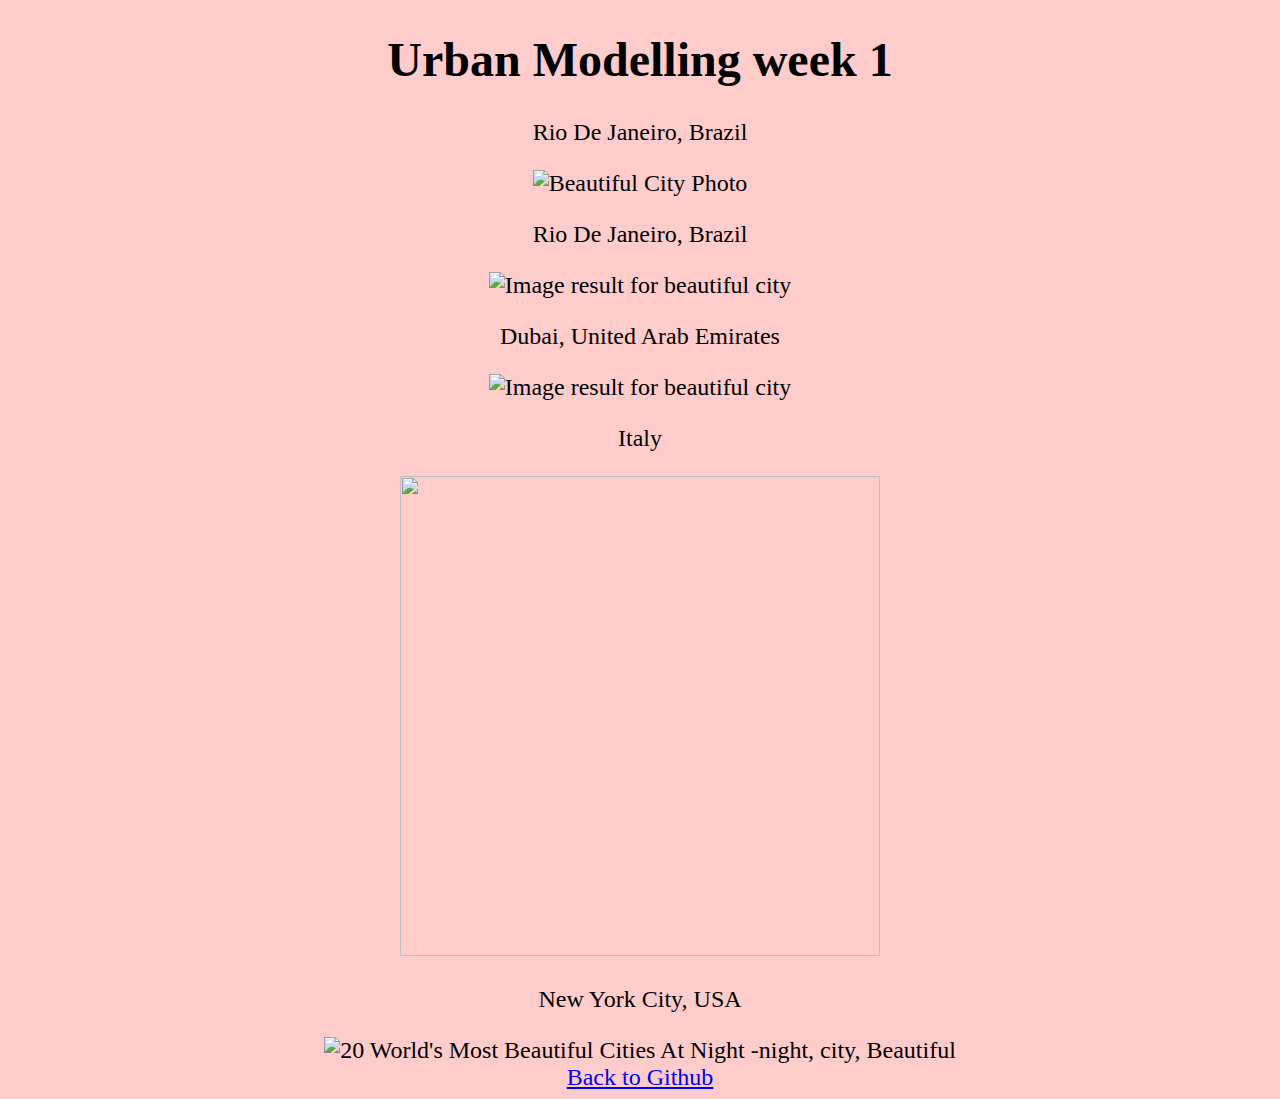
==== index.html @ 1530c7c4 "Update index.html" ====
<!DOCTYPE html>
<html>
<head>
  <title> Luke's place </title>
  <link rel="stylesheet" type="text/css" href="style.css"/>
  </head>
  
  <body>
    
    <h1>Urban Modelling week 1</h1>
    <p>Rio De Janeiro, Brazil</p>
   <img src="https://cloud.netlifyusercontent.com/assets/344dbf88-fdf9-42bb-adb4-46f01eedd629/1e9f571f-6c17-48e2-98ab-04634c913eb7/lagoa.jpg" alt="Beautiful City Photo" width="480" height="360">
   
    
    <p>Rio De Janeiro, Brazil</p>
   <img class="irc_mi" src="https://i.ytimg.com/vi/wWnTwdrztdc/maxresdefault.jpg" onload="typeof google==='object'&amp;&amp;google.aft&amp;&amp;google.aft(this)" width="480" height="480" alt="Image result for beautiful city">
    
    
    <p>Dubai, United Arab Emirates</p>
    <img class="irc_mut" onload="typeof google==='object'&amp;&amp;google.aft&amp;&amp;google.aft(this)" width="480" height="480" style="margin-top: 0px;" src="https://encrypted-tbn0.gstatic.com/images?q=tbn:ANd9GcR3JEB8UG2ByjaunjB8rn6jV5gUxFoXkiSP-CasuYbdCs5Y8G74Ew" alt="Image result for beautiful city">
    
    <p>Italy</p>
     <img border="0" width="480" height="480" src="https://2.bp.blogspot.com/-L6ffiBmuwAo/VstTpCaK-2I/AAAAAAAADps/R3GGxteSALI/s640/cinque_terre-2560x1600.jpg" width="640">
    
    <p>New York City, USA</p>
    <img class="aligncenter size-full wp-image-76565" src="https://freeyork.org/wp-content/uploads/2014/11/11039410-R3L8T8D-1000-26.jpg" alt="20 World's Most Beautiful Cities At Night -night, city, Beautiful" width="480" height="480" title="20 World's Most Beautiful Cities At Night -night, city, Beautiful">
    
    <footer>
      <a href="https://github.com/LukeLim1/CODE1230-urban-modelling">Back to Github</a>
        </footer>
  </body>
</html>
---- style.css ----
body {
background: #ffcccc;
text-align: center;
font-family: Helveltica;
font-size:24px;
}


hi {
border-style: solid;
border-width: 10px;
border-color: #C4DEBF;
}
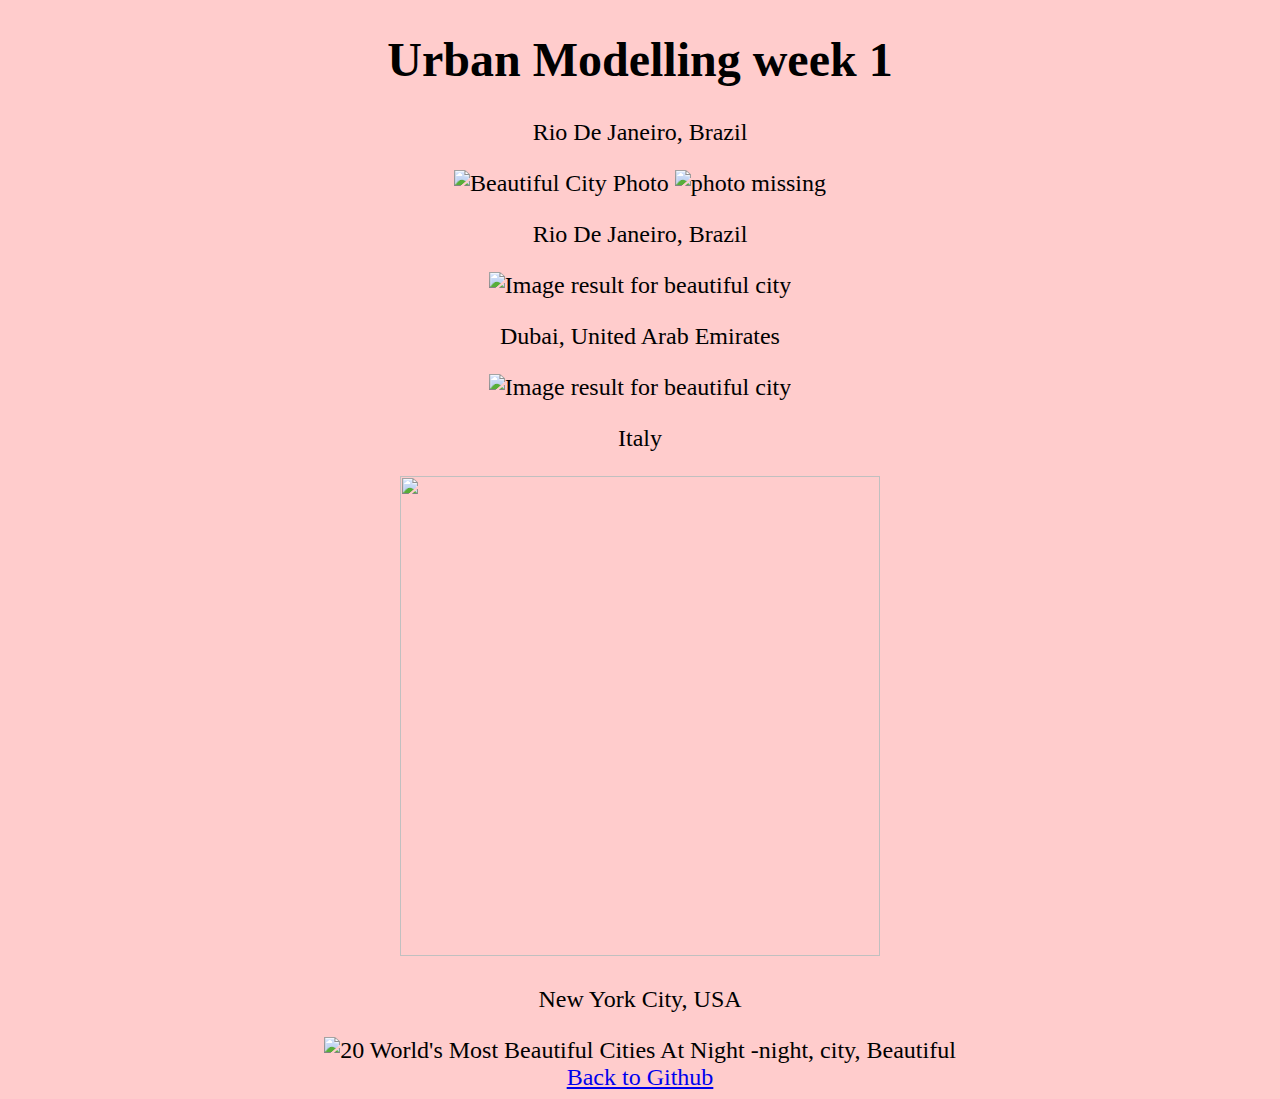
==== commit c551572e: "Update index.html" ====
--- a/index.html
+++ b/index.html
@@ -10,7 +10,7 @@
     <h1>Urban Modelling week 1</h1>
     <p>Rio De Janeiro, Brazil</p>
    <img src="https://cloud.netlifyusercontent.com/assets/344dbf88-fdf9-42bb-adb4-46f01eedd629/1e9f571f-6c17-48e2-98ab-04634c913eb7/lagoa.jpg" alt="Beautiful City Photo" width="480" height="360">
-   
+   <img src="sketch1.jpg" alt="photo missing" width="90" height="90">
     
     <p>Rio De Janeiro, Brazil</p>
    <img class="irc_mi" src="https://i.ytimg.com/vi/wWnTwdrztdc/maxresdefault.jpg" onload="typeof google==='object'&amp;&amp;google.aft&amp;&amp;google.aft(this)" width="480" height="480" alt="Image result for beautiful city">
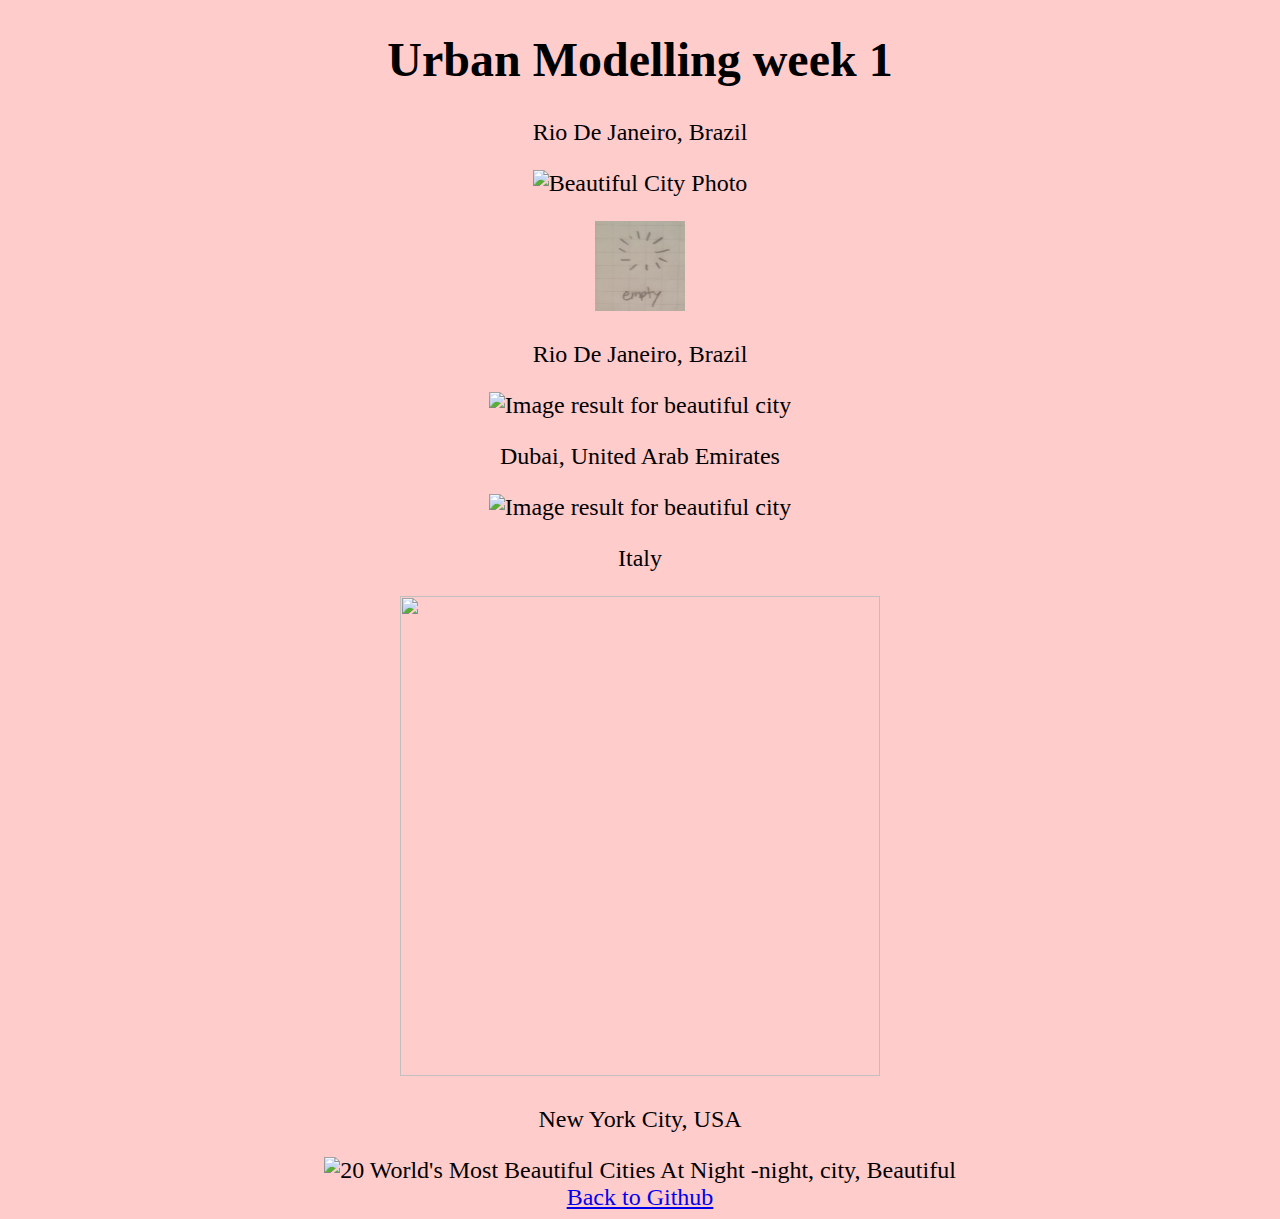
==== commit 2f51f1f7: "Update index.html" ====
--- a/index.html
+++ b/index.html
@@ -10,7 +10,8 @@
     <h1>Urban Modelling week 1</h1>
     <p>Rio De Janeiro, Brazil</p>
    <img src="https://cloud.netlifyusercontent.com/assets/344dbf88-fdf9-42bb-adb4-46f01eedd629/1e9f571f-6c17-48e2-98ab-04634c913eb7/lagoa.jpg" alt="Beautiful City Photo" width="480" height="360">
-   <img src="sketch1.jpg" alt="photo missing" width="90" height="90">
+    <p></p>
+    <img src="sketch1.jpg" alt="photo missing" width="90" height="90">
     
     <p>Rio De Janeiro, Brazil</p>
    <img class="irc_mi" src="https://i.ytimg.com/vi/wWnTwdrztdc/maxresdefault.jpg" onload="typeof google==='object'&amp;&amp;google.aft&amp;&amp;google.aft(this)" width="480" height="480" alt="Image result for beautiful city">
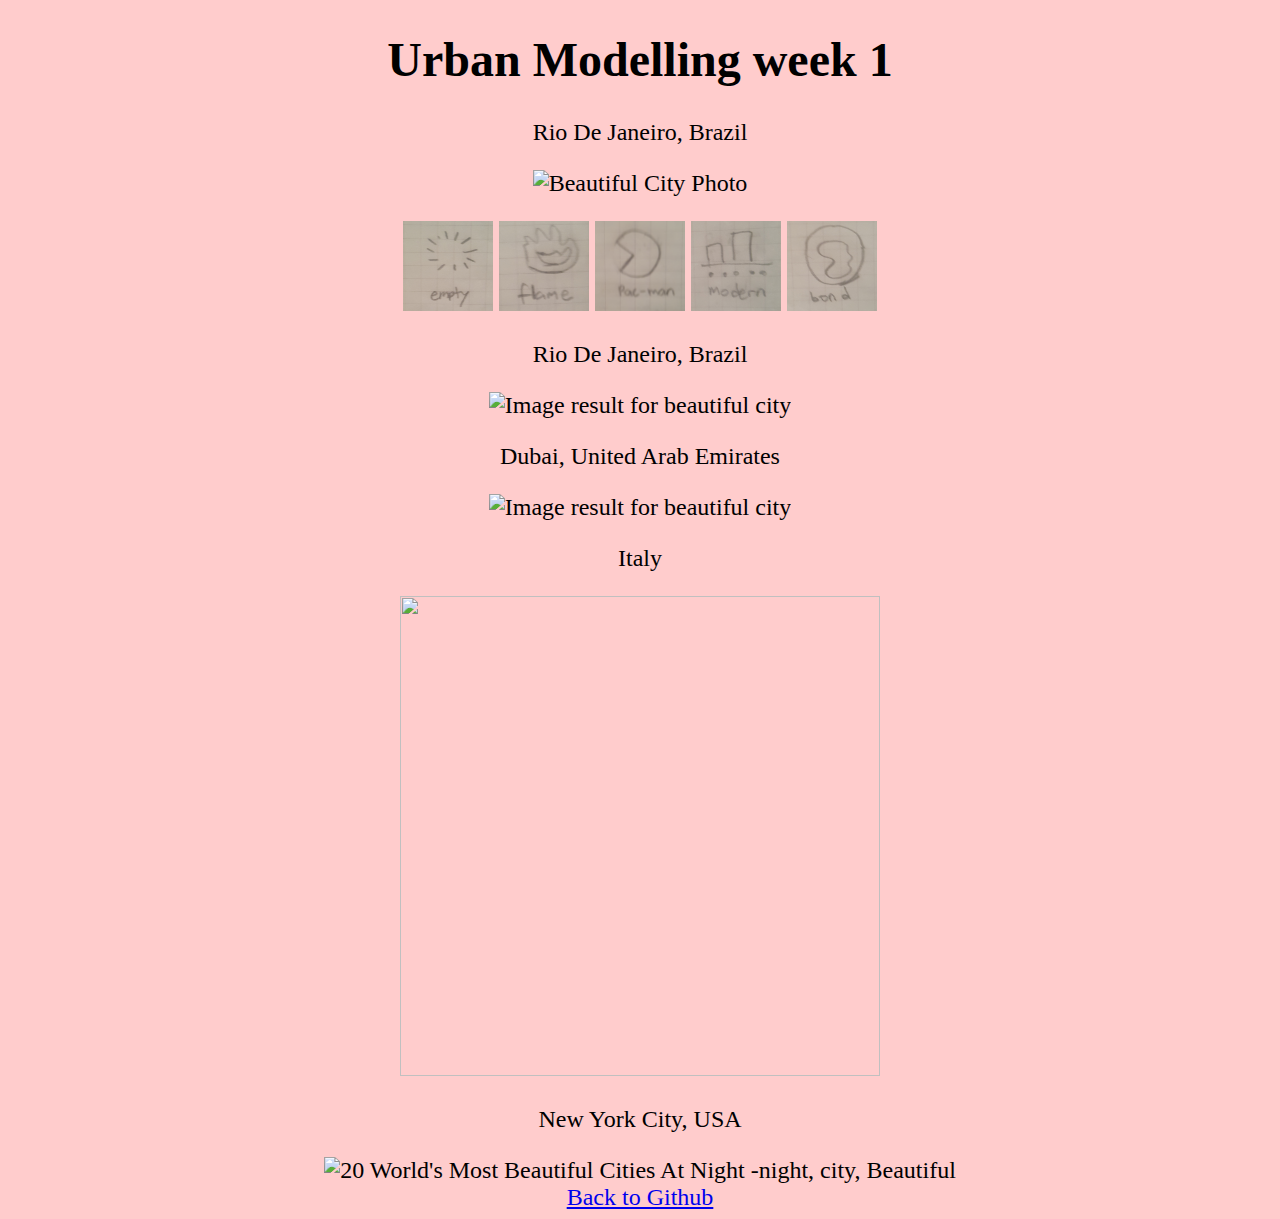
==== commit d3c05a81: "Update index.html" ====
--- a/index.html
+++ b/index.html
@@ -12,6 +12,10 @@
    <img src="https://cloud.netlifyusercontent.com/assets/344dbf88-fdf9-42bb-adb4-46f01eedd629/1e9f571f-6c17-48e2-98ab-04634c913eb7/lagoa.jpg" alt="Beautiful City Photo" width="480" height="360">
     <p></p>
     <img src="sketch1.jpg" alt="photo missing" width="90" height="90">
+    <img src="sketch2.jpg" alt="photo missing" width="90" height="90">
+    <img src="sketch3.jpg" alt="photo missing" width="90" height="90">
+    <img src="sketch4.jpg" alt="photo missing" width="90" height="90">
+    <img src="sketch5.jpg" alt="photo missing" width="90" height="90">
     
     <p>Rio De Janeiro, Brazil</p>
    <img class="irc_mi" src="https://i.ytimg.com/vi/wWnTwdrztdc/maxresdefault.jpg" onload="typeof google==='object'&amp;&amp;google.aft&amp;&amp;google.aft(this)" width="480" height="480" alt="Image result for beautiful city">
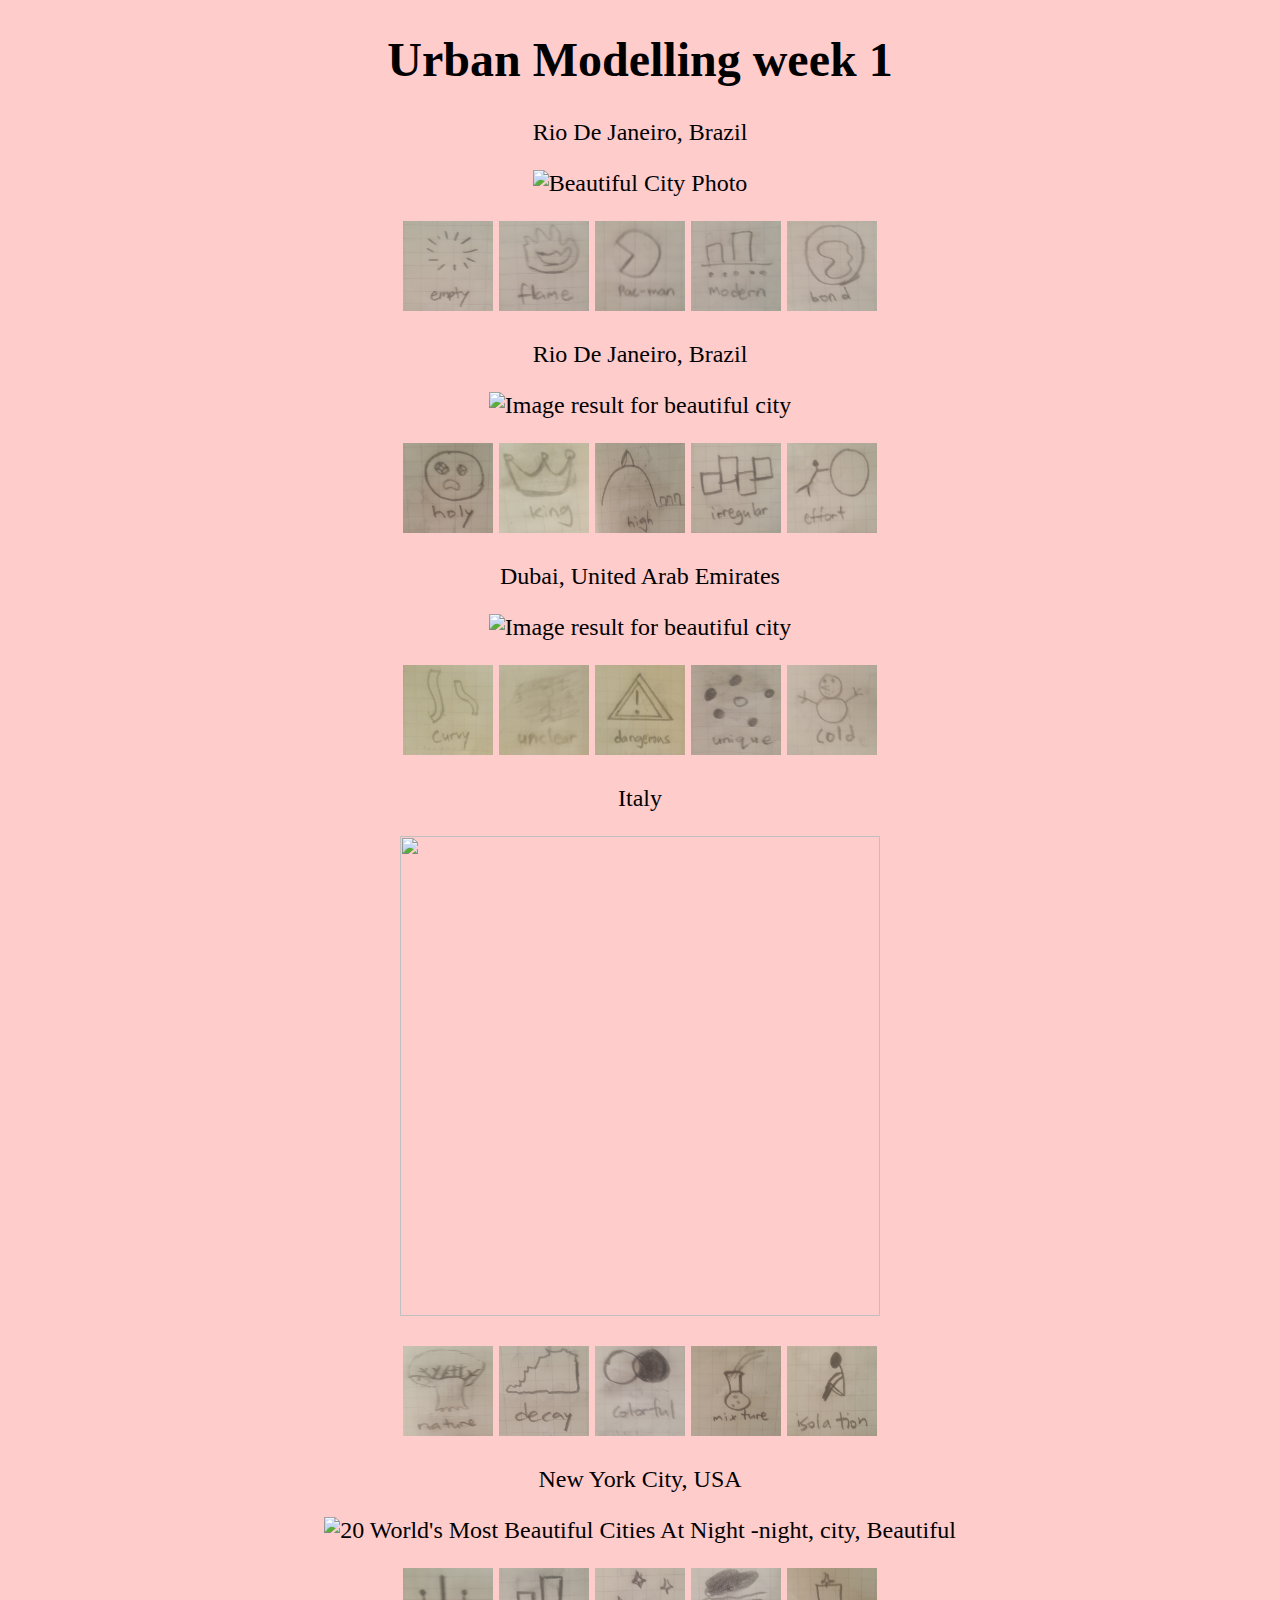
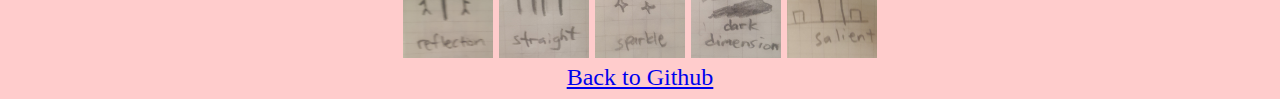
==== commit d871324b: "Update index.html" ====
--- a/index.html
+++ b/index.html
@@ -19,16 +19,40 @@
     
     <p>Rio De Janeiro, Brazil</p>
    <img class="irc_mi" src="https://i.ytimg.com/vi/wWnTwdrztdc/maxresdefault.jpg" onload="typeof google==='object'&amp;&amp;google.aft&amp;&amp;google.aft(this)" width="480" height="480" alt="Image result for beautiful city">
-    
+    <p></p>
+    <img src="sketch6.jpg" alt="photo missing" width="90" height="90">
+    <img src="sketch7.jpg" alt="photo missing" width="90" height="90">
+    <img src="sketch8.jpg" alt="photo missing" width="90" height="90">
+    <img src="sketch9.jpg" alt="photo missing" width="90" height="90">
+    <img src="sketch10.jpg" alt="photo missing" width="90" height="90">
     
     <p>Dubai, United Arab Emirates</p>
     <img class="irc_mut" onload="typeof google==='object'&amp;&amp;google.aft&amp;&amp;google.aft(this)" width="480" height="480" style="margin-top: 0px;" src="https://encrypted-tbn0.gstatic.com/images?q=tbn:ANd9GcR3JEB8UG2ByjaunjB8rn6jV5gUxFoXkiSP-CasuYbdCs5Y8G74Ew" alt="Image result for beautiful city">
+    <p></p>
+    <img src="sketch11.jpg" alt="photo missing" width="90" height="90">
+    <img src="sketch12.jpg" alt="photo missing" width="90" height="90">
+    <img src="sketch13.jpg" alt="photo missing" width="90" height="90">
+    <img src="sketch14.jpg" alt="photo missing" width="90" height="90">
+    <img src="sketch15.jpg" alt="photo missing" width="90" height="90">
     
     <p>Italy</p>
      <img border="0" width="480" height="480" src="https://2.bp.blogspot.com/-L6ffiBmuwAo/VstTpCaK-2I/AAAAAAAADps/R3GGxteSALI/s640/cinque_terre-2560x1600.jpg" width="640">
+    <p></p>
+    <img src="sketch16.jpg" alt="photo missing" width="90" height="90">
+    <img src="sketch17.jpg" alt="photo missing" width="90" height="90">
+    <img src="sketch18.jpg" alt="photo missing" width="90" height="90">
+    <img src="sketch19.jpg" alt="photo missing" width="90" height="90">
+    <img src="sketch20.jpg" alt="photo missing" width="90" height="90">
     
     <p>New York City, USA</p>
     <img class="aligncenter size-full wp-image-76565" src="https://freeyork.org/wp-content/uploads/2014/11/11039410-R3L8T8D-1000-26.jpg" alt="20 World's Most Beautiful Cities At Night -night, city, Beautiful" width="480" height="480" title="20 World's Most Beautiful Cities At Night -night, city, Beautiful">
+    <p></p>
+    <img src="sketch21.jpg" alt="photo missing" width="90" height="90">
+    <img src="sketch22.jpg" alt="photo missing" width="90" height="90">
+    <img src="sketch23.jpg" alt="photo missing" width="90" height="90">
+    <img src="sketch24.jpg" alt="photo missing" width="90" height="90">
+    <img src="sketch25.jpg" alt="photo missing" width="90" height="90">
+    
     
     <footer>
       <a href="https://github.com/LukeLim1/CODE1230-urban-modelling">Back to Github</a>
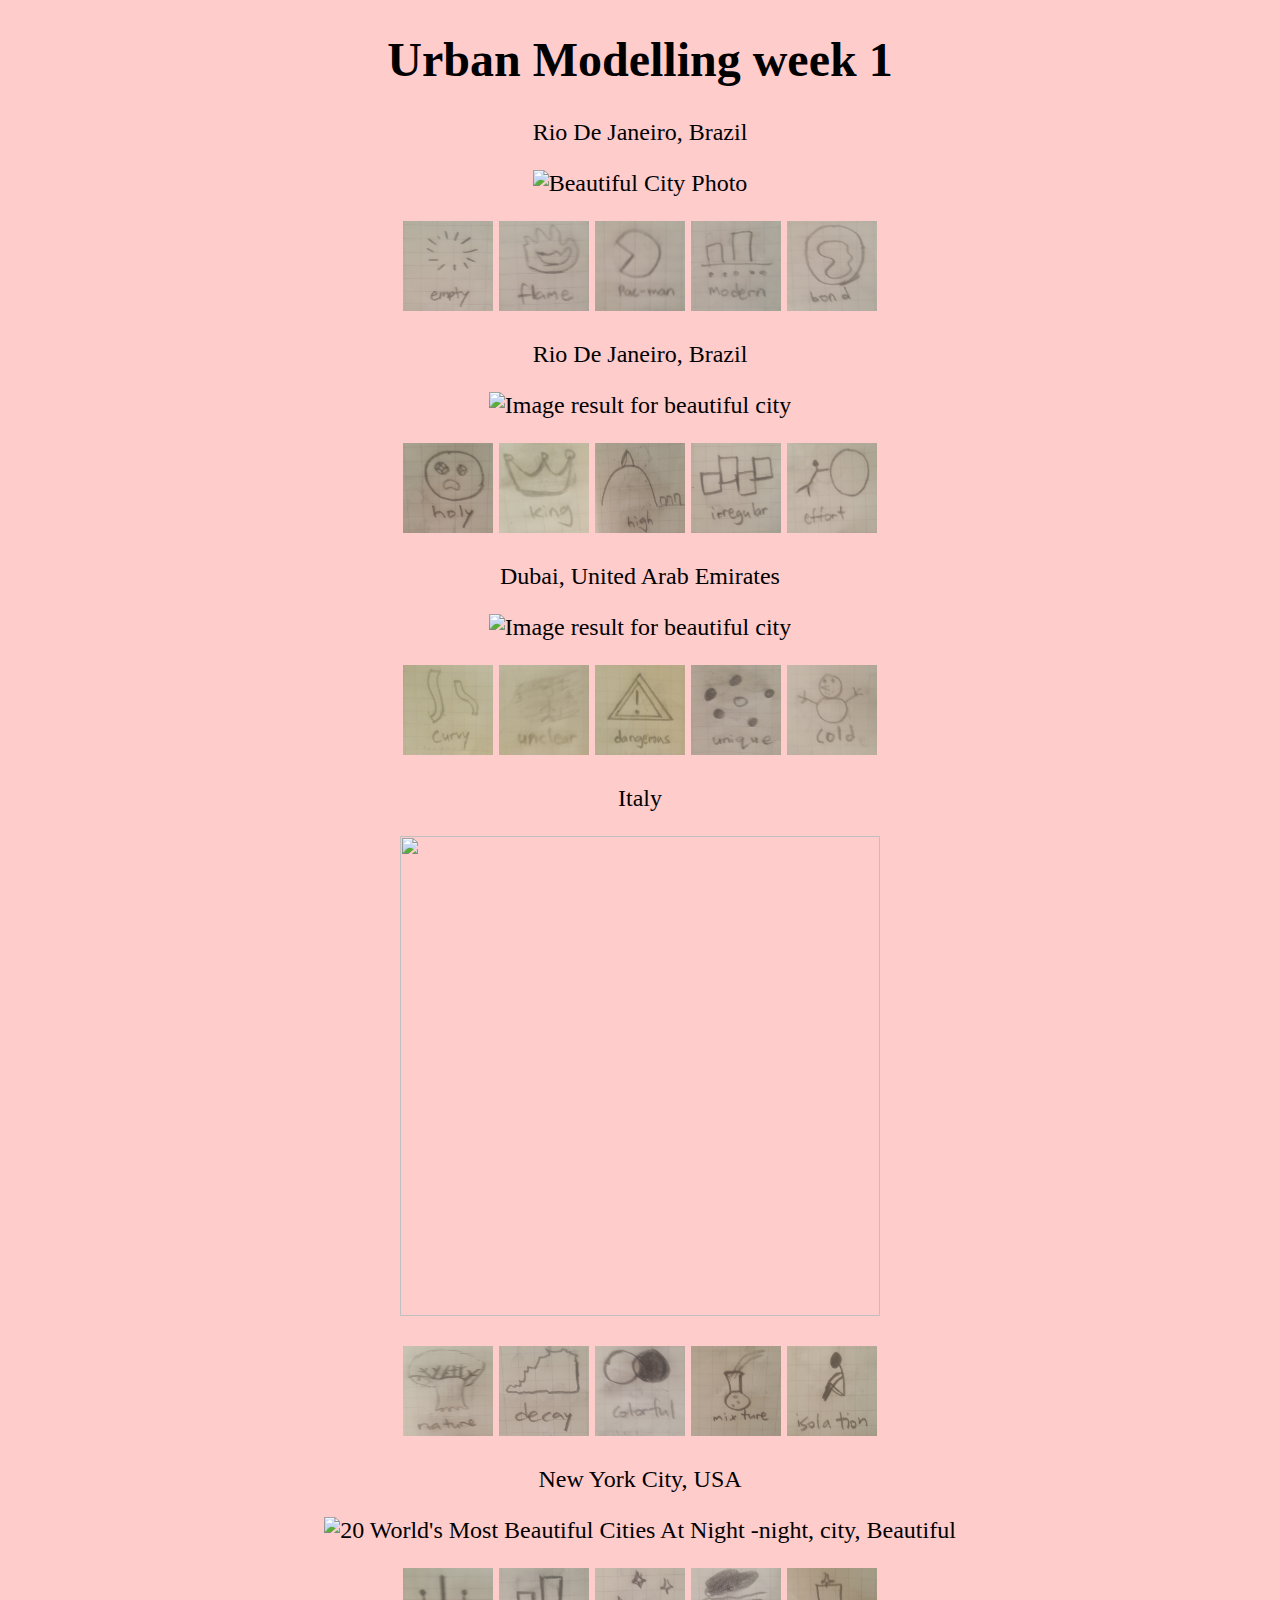
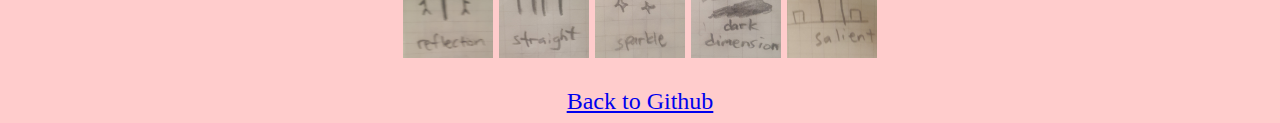
==== commit 445db5b0: "Update index.html" ====
--- a/index.html
+++ b/index.html
@@ -53,7 +53,8 @@
     <img src="sketch24.jpg" alt="photo missing" width="90" height="90">
     <img src="sketch25.jpg" alt="photo missing" width="90" height="90">
     
-    
+    <p></p>
+    <p></p>
     <footer>
       <a href="https://github.com/LukeLim1/CODE1230-urban-modelling">Back to Github</a>
         </footer>
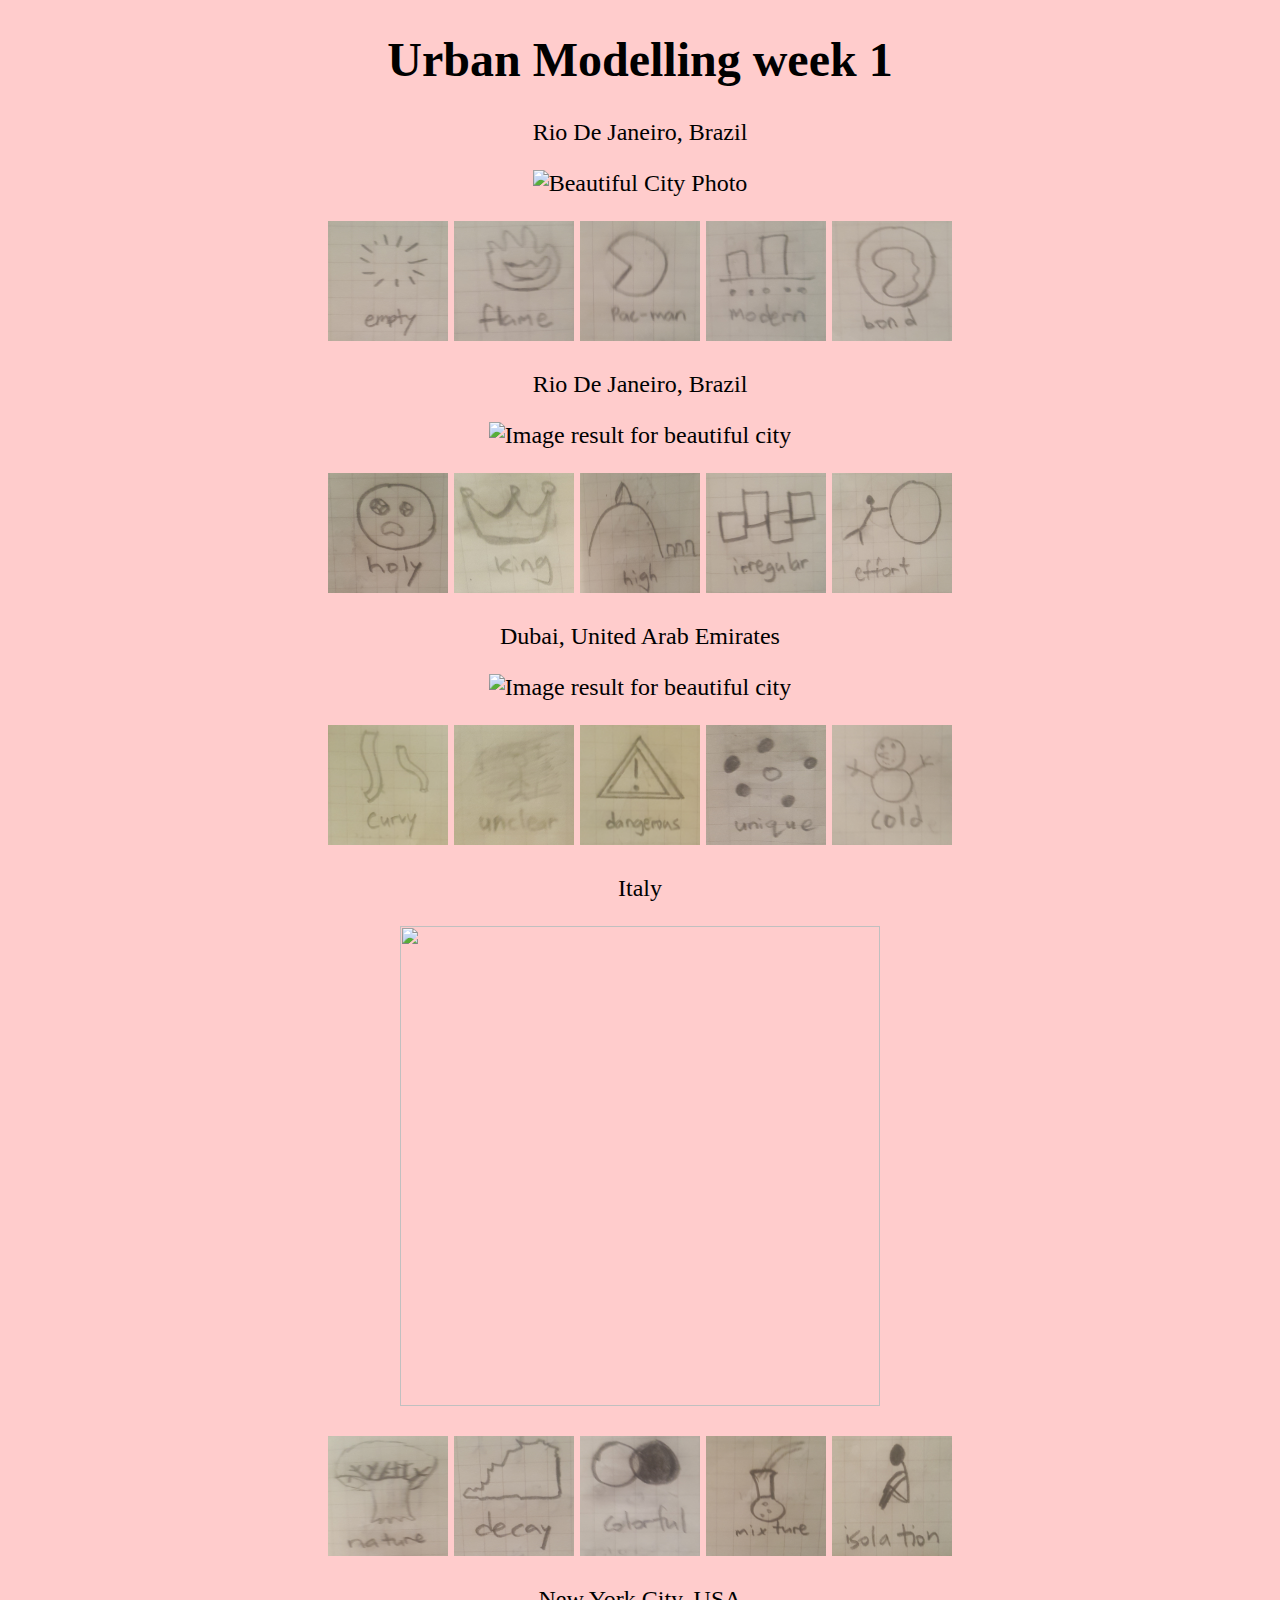
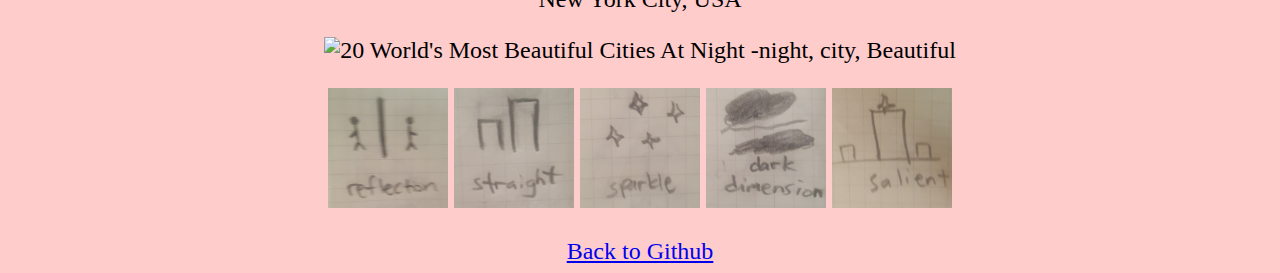
==== commit 12aa9f56: "Update index.html" ====
--- a/index.html
+++ b/index.html
@@ -11,47 +11,47 @@
     <p>Rio De Janeiro, Brazil</p>
    <img src="https://cloud.netlifyusercontent.com/assets/344dbf88-fdf9-42bb-adb4-46f01eedd629/1e9f571f-6c17-48e2-98ab-04634c913eb7/lagoa.jpg" alt="Beautiful City Photo" width="480" height="360">
     <p></p>
-    <img src="sketch1.jpg" alt="photo missing" width="90" height="90">
-    <img src="sketch2.jpg" alt="photo missing" width="90" height="90">
-    <img src="sketch3.jpg" alt="photo missing" width="90" height="90">
-    <img src="sketch4.jpg" alt="photo missing" width="90" height="90">
-    <img src="sketch5.jpg" alt="photo missing" width="90" height="90">
+    <img src="sketch1.jpg" alt="photo missing" width="120" height="120">
+    <img src="sketch2.jpg" alt="photo missing" width="120" height="120">
+    <img src="sketch3.jpg" alt="photo missing" width="120" height="120">
+    <img src="sketch4.jpg" alt="photo missing" width="120" height="120">
+    <img src="sketch5.jpg" alt="photo missing" width="120" height="120">
     
     <p>Rio De Janeiro, Brazil</p>
    <img class="irc_mi" src="https://i.ytimg.com/vi/wWnTwdrztdc/maxresdefault.jpg" onload="typeof google==='object'&amp;&amp;google.aft&amp;&amp;google.aft(this)" width="480" height="480" alt="Image result for beautiful city">
     <p></p>
-    <img src="sketch6.jpg" alt="photo missing" width="90" height="90">
-    <img src="sketch7.jpg" alt="photo missing" width="90" height="90">
-    <img src="sketch8.jpg" alt="photo missing" width="90" height="90">
-    <img src="sketch9.jpg" alt="photo missing" width="90" height="90">
-    <img src="sketch10.jpg" alt="photo missing" width="90" height="90">
+    <img src="sketch6.jpg" alt="photo missing" width="120" height="120">
+    <img src="sketch7.jpg" alt="photo missing" width="120" height="120">
+    <img src="sketch8.jpg" alt="photo missing" width="120" height="120">
+    <img src="sketch9.jpg" alt="photo missing" width="120" height="120">
+    <img src="sketch10.jpg" alt="photo missing" width="120" height="120">
     
     <p>Dubai, United Arab Emirates</p>
     <img class="irc_mut" onload="typeof google==='object'&amp;&amp;google.aft&amp;&amp;google.aft(this)" width="480" height="480" style="margin-top: 0px;" src="https://encrypted-tbn0.gstatic.com/images?q=tbn:ANd9GcR3JEB8UG2ByjaunjB8rn6jV5gUxFoXkiSP-CasuYbdCs5Y8G74Ew" alt="Image result for beautiful city">
     <p></p>
-    <img src="sketch11.jpg" alt="photo missing" width="90" height="90">
-    <img src="sketch12.jpg" alt="photo missing" width="90" height="90">
-    <img src="sketch13.jpg" alt="photo missing" width="90" height="90">
-    <img src="sketch14.jpg" alt="photo missing" width="90" height="90">
-    <img src="sketch15.jpg" alt="photo missing" width="90" height="90">
+    <img src="sketch11.jpg" alt="photo missing" width="120" height="120">
+    <img src="sketch12.jpg" alt="photo missing" width="120" height="120">
+    <img src="sketch13.jpg" alt="photo missing" width="120" height="120">
+    <img src="sketch14.jpg" alt="photo missing" width="120" height="120">
+    <img src="sketch15.jpg" alt="photo missing" width="120" height="120">
     
     <p>Italy</p>
      <img border="0" width="480" height="480" src="https://2.bp.blogspot.com/-L6ffiBmuwAo/VstTpCaK-2I/AAAAAAAADps/R3GGxteSALI/s640/cinque_terre-2560x1600.jpg" width="640">
     <p></p>
-    <img src="sketch16.jpg" alt="photo missing" width="90" height="90">
-    <img src="sketch17.jpg" alt="photo missing" width="90" height="90">
-    <img src="sketch18.jpg" alt="photo missing" width="90" height="90">
-    <img src="sketch19.jpg" alt="photo missing" width="90" height="90">
-    <img src="sketch20.jpg" alt="photo missing" width="90" height="90">
+    <img src="sketch16.jpg" alt="photo missing" width="120" height="120">
+    <img src="sketch17.jpg" alt="photo missing" width="120" height="120">
+    <img src="sketch18.jpg" alt="photo missing" width="120" height="120">
+    <img src="sketch19.jpg" alt="photo missing" width="120" height="120">
+    <img src="sketch20.jpg" alt="photo missing" width="120" height="120">
     
     <p>New York City, USA</p>
     <img class="aligncenter size-full wp-image-76565" src="https://freeyork.org/wp-content/uploads/2014/11/11039410-R3L8T8D-1000-26.jpg" alt="20 World's Most Beautiful Cities At Night -night, city, Beautiful" width="480" height="480" title="20 World's Most Beautiful Cities At Night -night, city, Beautiful">
     <p></p>
-    <img src="sketch21.jpg" alt="photo missing" width="90" height="90">
-    <img src="sketch22.jpg" alt="photo missing" width="90" height="90">
-    <img src="sketch23.jpg" alt="photo missing" width="90" height="90">
-    <img src="sketch24.jpg" alt="photo missing" width="90" height="90">
-    <img src="sketch25.jpg" alt="photo missing" width="90" height="90">
+    <img src="sketch21.jpg" alt="photo missing" width="120" height="120">
+    <img src="sketch22.jpg" alt="photo missing" width="120" height="120">
+    <img src="sketch23.jpg" alt="photo missing" width="120" height="120">
+    <img src="sketch24.jpg" alt="photo missing" width="120" height="120">
+    <img src="sketch25.jpg" alt="photo missing" width="120" height="120">
     
     <p></p>
     <p></p>
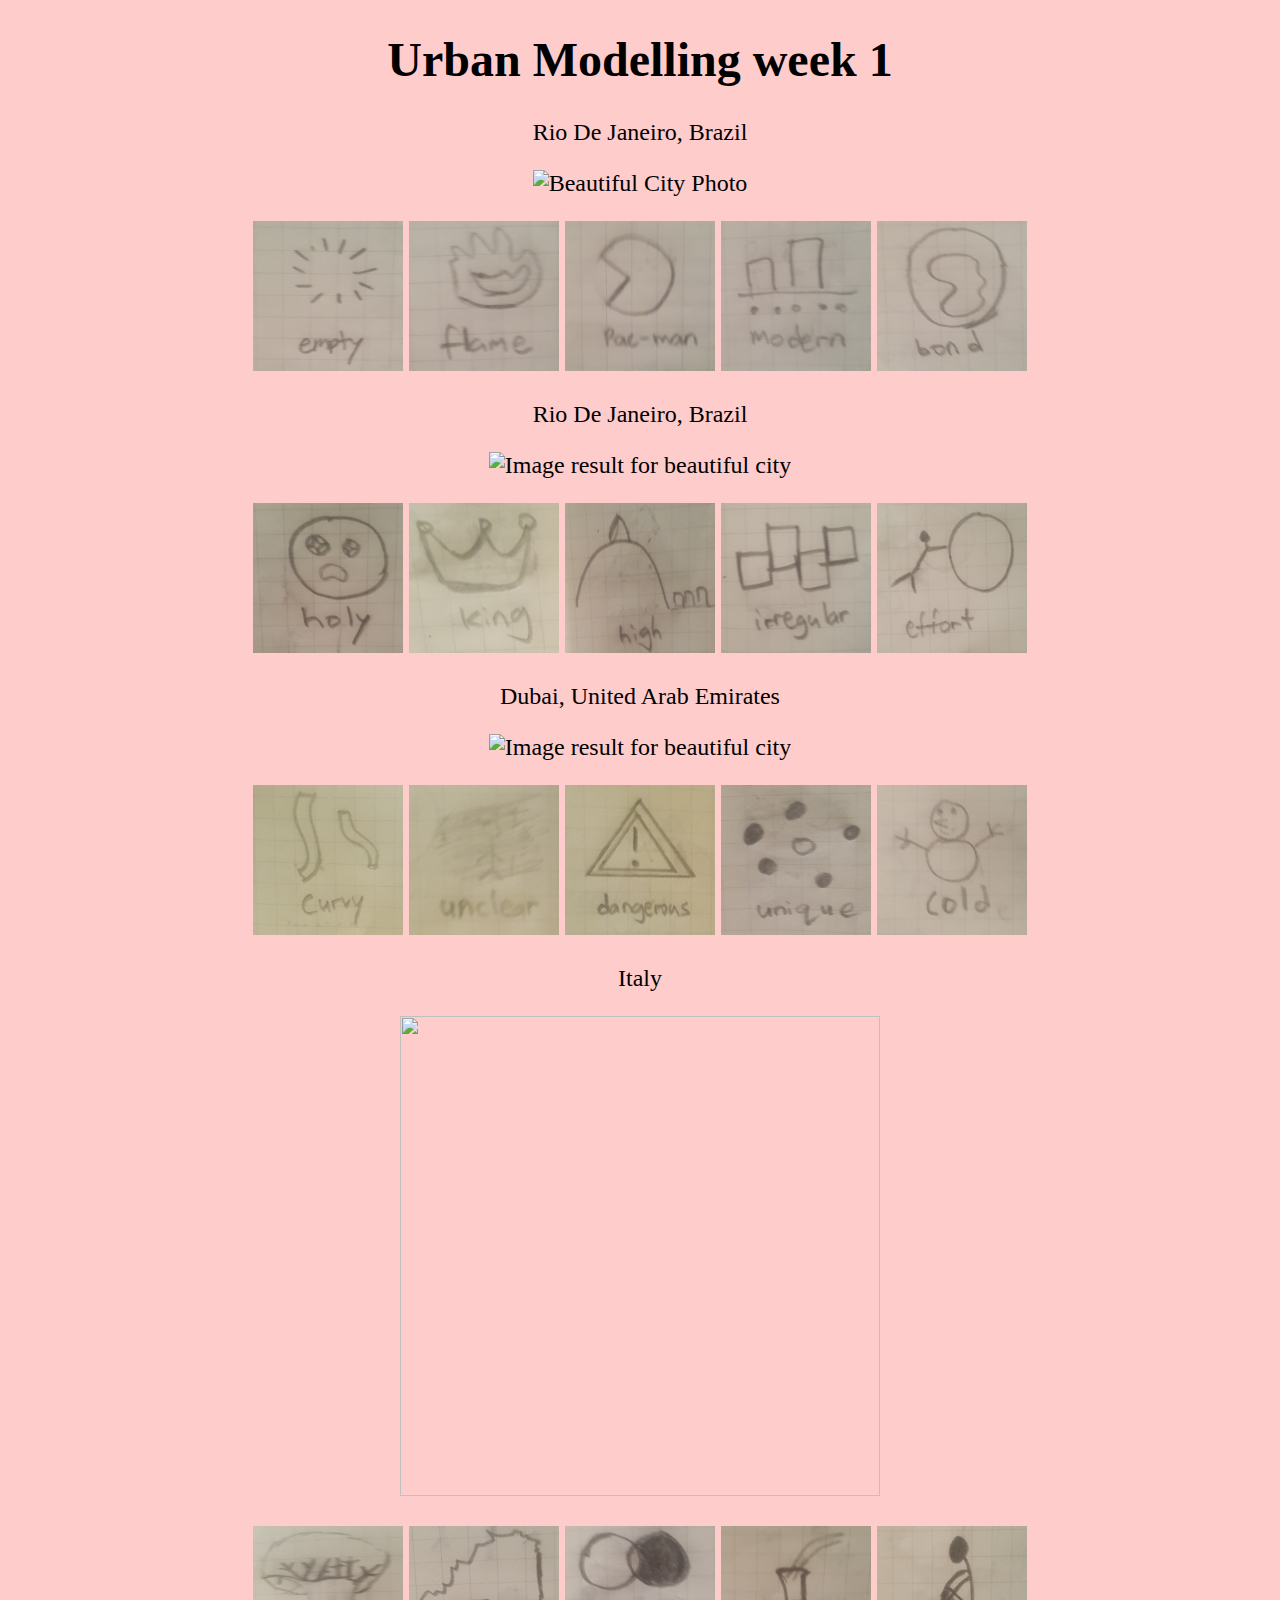
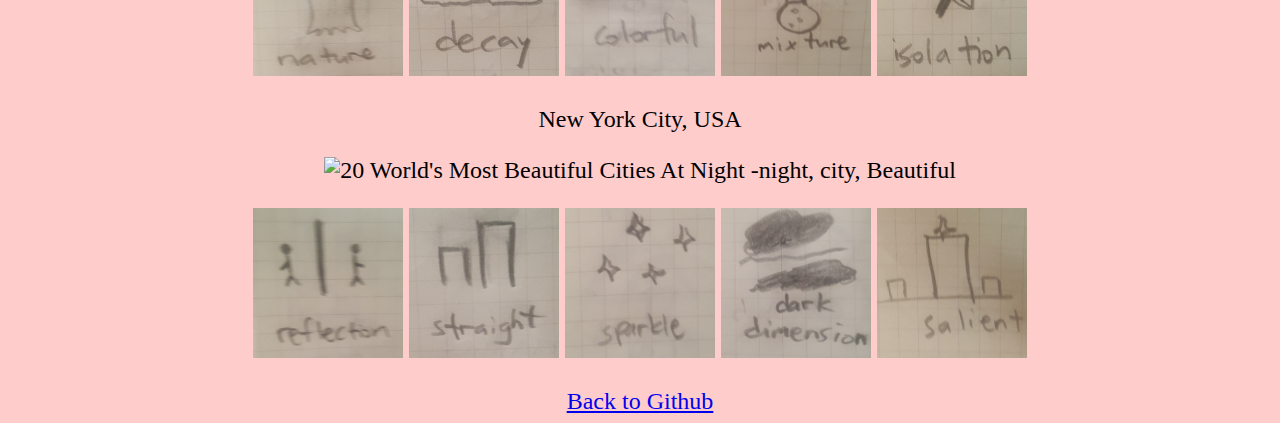
==== commit 7c9b1074: "Update index.html" ====
--- a/index.html
+++ b/index.html
@@ -11,47 +11,47 @@
     <p>Rio De Janeiro, Brazil</p>
    <img src="https://cloud.netlifyusercontent.com/assets/344dbf88-fdf9-42bb-adb4-46f01eedd629/1e9f571f-6c17-48e2-98ab-04634c913eb7/lagoa.jpg" alt="Beautiful City Photo" width="480" height="360">
     <p></p>
-    <img src="sketch1.jpg" alt="photo missing" width="120" height="120">
-    <img src="sketch2.jpg" alt="photo missing" width="120" height="120">
-    <img src="sketch3.jpg" alt="photo missing" width="120" height="120">
-    <img src="sketch4.jpg" alt="photo missing" width="120" height="120">
-    <img src="sketch5.jpg" alt="photo missing" width="120" height="120">
+    <img src="sketch1.jpg" alt="photo missing" width="150" height="150">
+    <img src="sketch2.jpg" alt="photo missing" width="150" height="150">
+    <img src="sketch3.jpg" alt="photo missing" width="150" height="150">
+    <img src="sketch4.jpg" alt="photo missing" width="150" height="150">
+    <img src="sketch5.jpg" alt="photo missing" width="150" height="150">
     
     <p>Rio De Janeiro, Brazil</p>
    <img class="irc_mi" src="https://i.ytimg.com/vi/wWnTwdrztdc/maxresdefault.jpg" onload="typeof google==='object'&amp;&amp;google.aft&amp;&amp;google.aft(this)" width="480" height="480" alt="Image result for beautiful city">
     <p></p>
-    <img src="sketch6.jpg" alt="photo missing" width="120" height="120">
-    <img src="sketch7.jpg" alt="photo missing" width="120" height="120">
-    <img src="sketch8.jpg" alt="photo missing" width="120" height="120">
-    <img src="sketch9.jpg" alt="photo missing" width="120" height="120">
-    <img src="sketch10.jpg" alt="photo missing" width="120" height="120">
+    <img src="sketch6.jpg" alt="photo missing" width="150" height="150">
+    <img src="sketch7.jpg" alt="photo missing" width="150" height="150">
+    <img src="sketch8.jpg" alt="photo missing" width="150" height="150">
+    <img src="sketch9.jpg" alt="photo missing" width="150" height="150">
+    <img src="sketch10.jpg" alt="photo missing" width="150" height="150">
     
     <p>Dubai, United Arab Emirates</p>
     <img class="irc_mut" onload="typeof google==='object'&amp;&amp;google.aft&amp;&amp;google.aft(this)" width="480" height="480" style="margin-top: 0px;" src="https://encrypted-tbn0.gstatic.com/images?q=tbn:ANd9GcR3JEB8UG2ByjaunjB8rn6jV5gUxFoXkiSP-CasuYbdCs5Y8G74Ew" alt="Image result for beautiful city">
     <p></p>
-    <img src="sketch11.jpg" alt="photo missing" width="120" height="120">
-    <img src="sketch12.jpg" alt="photo missing" width="120" height="120">
-    <img src="sketch13.jpg" alt="photo missing" width="120" height="120">
-    <img src="sketch14.jpg" alt="photo missing" width="120" height="120">
-    <img src="sketch15.jpg" alt="photo missing" width="120" height="120">
+    <img src="sketch11.jpg" alt="photo missing" width="150" height="150">
+    <img src="sketch12.jpg" alt="photo missing" width="150" height="150">
+    <img src="sketch13.jpg" alt="photo missing" width="150" height="150">
+    <img src="sketch14.jpg" alt="photo missing" width="150" height="150">
+    <img src="sketch15.jpg" alt="photo missing" width="150" height="150">
     
     <p>Italy</p>
      <img border="0" width="480" height="480" src="https://2.bp.blogspot.com/-L6ffiBmuwAo/VstTpCaK-2I/AAAAAAAADps/R3GGxteSALI/s640/cinque_terre-2560x1600.jpg" width="640">
     <p></p>
-    <img src="sketch16.jpg" alt="photo missing" width="120" height="120">
-    <img src="sketch17.jpg" alt="photo missing" width="120" height="120">
-    <img src="sketch18.jpg" alt="photo missing" width="120" height="120">
-    <img src="sketch19.jpg" alt="photo missing" width="120" height="120">
-    <img src="sketch20.jpg" alt="photo missing" width="120" height="120">
+    <img src="sketch16.jpg" alt="photo missing" width="150" height="150">
+    <img src="sketch17.jpg" alt="photo missing" width="150" height="150">
+    <img src="sketch18.jpg" alt="photo missing" width="150" height="150">
+    <img src="sketch19.jpg" alt="photo missing" width="150" height="150">
+    <img src="sketch20.jpg" alt="photo missing" width="150" height="150">
     
     <p>New York City, USA</p>
     <img class="aligncenter size-full wp-image-76565" src="https://freeyork.org/wp-content/uploads/2014/11/11039410-R3L8T8D-1000-26.jpg" alt="20 World's Most Beautiful Cities At Night -night, city, Beautiful" width="480" height="480" title="20 World's Most Beautiful Cities At Night -night, city, Beautiful">
     <p></p>
-    <img src="sketch21.jpg" alt="photo missing" width="120" height="120">
-    <img src="sketch22.jpg" alt="photo missing" width="120" height="120">
-    <img src="sketch23.jpg" alt="photo missing" width="120" height="120">
-    <img src="sketch24.jpg" alt="photo missing" width="120" height="120">
-    <img src="sketch25.jpg" alt="photo missing" width="120" height="120">
+    <img src="sketch21.jpg" alt="photo missing" width="150" height="150">
+    <img src="sketch22.jpg" alt="photo missing" width="150" height="150">
+    <img src="sketch23.jpg" alt="photo missing" width="150" height="150">
+    <img src="sketch24.jpg" alt="photo missing" width="150" height="150">
+    <img src="sketch25.jpg" alt="photo missing" width="150" height="150">
     
     <p></p>
     <p></p>
